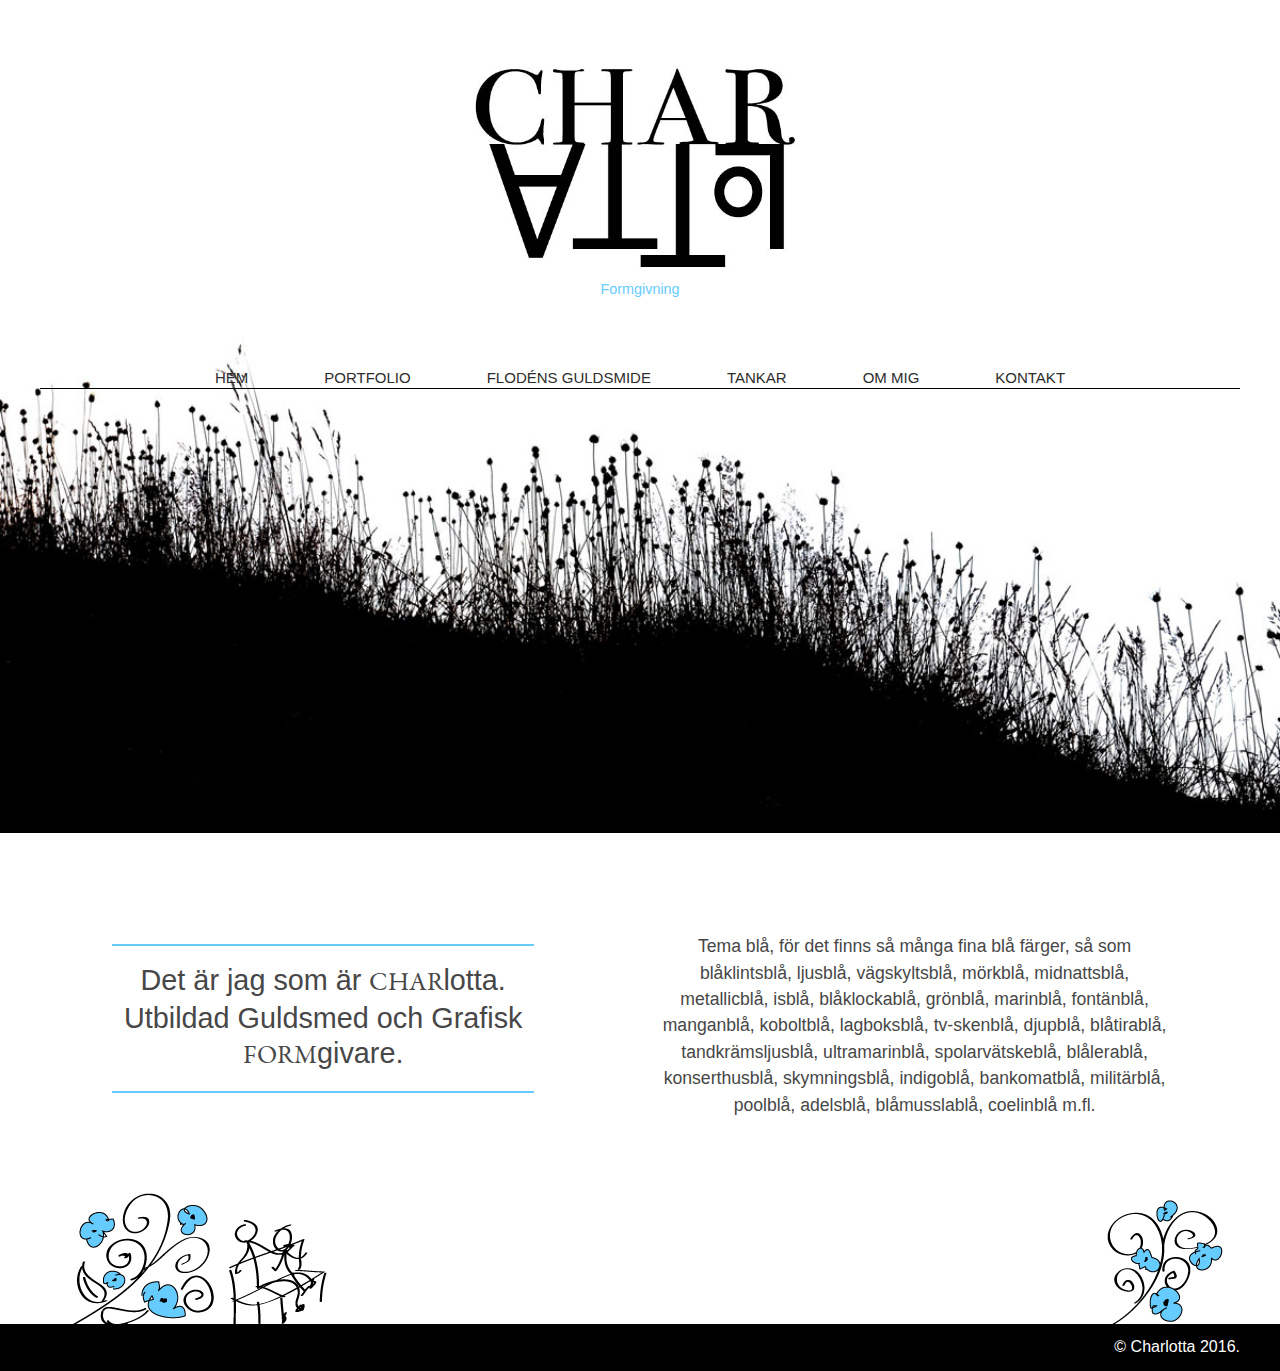
==== index.html @ 56a5d05d "Initial commit" ====
<!DOCTYPE html>
<html>
	<head>
		<meta charset="utf-8">
		<meta http-equiv="X-UA-Compatible" content="IE=edge,chrome=1">
		<title>Charlotta</title>
		<link rel="stylesheet" type="text/css" href="css/screen.css">
		<meta name="viewport" content="width=device-width, initial-scale=1">
		<link rel="icon" href="bilder/ikon2.png" type="image/png" sizes="16x16">

		<!-- flexislider-->
		<link rel="stylesheet" href="flexslider/css/flexslider.css" type="text/css" media="screen" />
		<script src="flexslider/js/jquery.min.js"></script>
		<script defer src="flexslider/js/jquery.flexslider.js"></script>
		<script type="text/javascript" charset="utf-8">
 		 $(window).load(function() {
  		  $('.flexslider').flexslider();
		  });
		</script>
		<!-- flexislider-->

	</head>

<body>
	<div class="one-div-to-rule-them-all">

<!-- här börjar huvudet med länkarna-->

	<header class="header-area1">
		<div class="header1 group">
			<div class="logga-area1 group">
			<a href="index.html"><img src="bilder/logga2.jpg" class="logga1"></a>
			<p class="formgivning">Formgivning</p>
			</div>

			
				<nav class="linkbox1">
					<ul>
						<li><a href="index.html">Hem</a></li>
						<li><a href="portfolio.html">Portfolio</a></li>
						<li><a href="guldsmide.html">Flodéns Guldsmide</a></li>
						<li><a href="tankar.html">Tankar</a></li>
						<li><a href="ommig.html">Om mig</a></li>
						<li><a href="kontakt.html">Kontakt</a></li>
					</ul>
				</nav>
			
		</div>
	</header>
</div>

	<!-- Här börjar en continer med en bild-->
	<div class="frontpage-image">
		<img src="bilder/framsida2.png">
	</div>

<!-- Här börjar en continer med två boxar med text-->
<div class="one-div-to-rule-them-all">

	<div class="content-area3 group">
		<div class="h1box"><h1>Det är jag som är <span class="garamond">Char</span>lotta. Utbildad Guldsmed och Grafisk <span class="garamond">form</span>givare.</h1></div>
		<div class="textboxfram"><p>Tema blå, för det finns så många fina blå färger, så som blåklintsblå, ljusblå, vägskyltsblå, mörkblå, midnattsblå, metallicblå, isblå, blåklockablå, grönblå, marinblå, fontänblå, manganblå, koboltblå, lagboksblå, tv-skenblå, djupblå, blåtirablå, tandkrämsljusblå, ultramarinblå, spolarvätskeblå, blålerablå, konserthusblå, skymningsblå, indigoblå, bankomatblå, militärblå, poolblå, adelsblå, blåmusslablå, coelinblå m.fl. 
		</p></div>
	</div>

<!-- En bild-->
	<div class="image2">
		<img src="bilder/under/index.png">
	</div>
</div>

<!-- Footer-->
	<footer>
		<div class="one-div-to-rule-them-all">
		<h3>© Charlotta 2016.</h3>
		</div>
	</footer>

</body>
</html>
---- css/screen.css ----
* {
	margin: 0; 
	padding: 0;
	}

html {
	}
img {
width: 100%; 
height: auto;
}
@import url(https://fonts.googleapis.com/css?family=Nunito:300);



@font-face {
 font-family:Garamond-Premier-Pro_19595;
 src: url(../font/Garamond-Premier-Pro_19595.ttf);
}
.garamond{
	font-family:Garamond-Premier-Pro_19595;
	font-size: 0.9em;
	font-weight: bolder;
	text-transform: uppercase;
}

h1{
	font-family: 'Nunito', sans-serif;
	font-size: 1.8em;
	color: #474747;
	font-weight:lighter;
	text-align: center;
	margin: 4% auto;
	line-height: 1.2em;
}

p{
	font-family: 'Nunito', sans-serif;
	font-size: 1.1em;
	color: #474747;
	text-align: center;
	line-height:1.5em;
	font-weight:lighter;
}
.h2gara {
	font-family:Garamond-Premier-Pro_19595;
	text-transform: uppercase;
	font-size: 0.8em;
}
h2 {
	font-family: 'Nunito', sans-serif;;
	font-size: 1.4em;
	text-align: center;
	text-transform:;
	color: #474747;
	font-weight:lighter;
}
h4 {
	font-family: 'Nunito', sans-serif;
	font-size: 1.1em;
	color: #474747;
	font-weight:lighter;
	line-height: 1.5em;
}
h5 {
	font-size: 1.1em;
	color: #474747;
	font-weight:lighter;
	line-height: 1.5em;
	font-family: 'Nunito', sans-serif;
}

.group:before,
.group:after {content: ""; display: table;}
.group:after {clear: both;}
.group {zoom: 1;}


/* Här är inställningarna för första sidan. index.html */




.header-area1 {
	max-width: 100%; 	
}
.header1 {
	max-width: 1200px;
	border-bottom: 1px solid #000;
	margin: 40px auto 2px auto;
}	
.logga-area1{
	width: 100%;
	float: none;
	margin-bottom: 5%;
}
.logga1{
	width: 33%;
	margin:0px 33%;
}

}
.linkbox-area1 {
	float: none;
	
}
.linkbox1 {
	text-align: center;
}	
.linkbox1 li {
	display: inline-block; 
	list-style: none; 
}
.linkbox1 a:link, a:visited { 
	color: #2d2d2d; 
	display: block; 
	padding: 8px 36px 2px 36px; 
	font-size: 15px; 
	text-decoration: none;
	font-family: 'Nunito', sans-serif;
	text-transform: uppercase;
	font-weight:lighter;
}

.linkbox1 a:hover {
	box-shadow: 5px 5px 15px #ccc; 
	color: #224455;
}
/* Bild på första sidan. */


.frontpage-image{
	position: relative;
	margin-top: -4rem;
	z-index: -1;
}
.image2 {
	max-width: 1200px;
	margin: auto;
}

/* Text på första sidan. */

.content-area3 {
	margin-top: 6%;
	padding: 2% 6%;
}
.h1box {
	float: left;
	width: 40%;
	border-bottom: 2px solid #66ccff;
	border-top: 2px solid #66ccff;
	margin-top: 1%;
}
.textboxfram {
	float: right;
	width: 48%;
}

.formgivning {
	color: #66ccff;
	font-weight: normal;
	font-size: 0.9em;
}




/* Här är inställningarna för huvudet på samtliga anndra sidor. */
body {
	width: 100%;
}
.one-div-to-rule-them-all {
	max-width: 1200px;
	margin: auto;
}

.header-area {
	max-width: 100%; 
}
.header {
	max-width: 1200px;
	border-bottom: 1px solid #000;
	margin: 40px auto 0px auto;
}	
.logga-area{
	width: 15%;
	float: left;
	margin-left: 4%;
}
.logga{
	width:120%;
}
.logga-area a:hover {
	box-shadow: 5px 5px 15px #ccc; 
	color: #224455;
}

.linkbox-area {
	width: 70%;
	float: right;
}	
.linkbox {
			text-align: right;	
}
.linkbox li {
	display: inline-block; 
	list-style: none; 
	margin-top: 12%;
}
.linkbox a:link, a:visited {
	color: #2d2d2d; 
	display: block; 
	padding: 8px 24px 0px 24px; 
	font-size: 16px; 
	text-decoration: none;
	text-transform: uppercase;
	font-family: 'Nunito', sans-serif;
	font-weight:lighter;
}
.linkbox a:hover {
	box-shadow: 5px 5px 15px #ccc; 
	color: #224455;
}

/* Här är inställningarna för footer på samtliga anndra sidor. */


footer{
	max-width: 100%;
	background-color: #000; 
	margin: 0px auto;
}
h3 {
	font-family: 'Nunito', sans-serif;
	font-size: 1.0em;
	color: #fff;
	font-weight:lighter;
	text-align: right;
	padding: 0.9rem 0;
}
.image2 {
	max-width: 100%;
	margin-top: 2%;
	margin-bottom: -0.5%;
}


/* Rubrik används på portfolio, om mig, kontakt, tack och error.*/
.container-rubrik{
	max-width: 100%;
}
.rubrik {
	max-width: 960px;
	margin: 6% auto 0% auto;
	padding: 0px auto;
}

.hrkort {
	max-width: 200px;
	margin: 1% 40% 0px 40%;
}
hr {
	max-width: 400px;
	margin: 1% 30% 0px 30%;
}

/* continer används på samtliga sidor utan index.*/
.container{
	max-width: 100%;
}
.container-area2{
	max-width: 1200px;
	margin: 0px auto;
}

/* Portfoliosidan 3 continrar med 4 boxar i varje. */

/*Bildtext med opacitet*/
.image-wrap2 {position: relative; width: 100%;}
.image-wrap2 img {display: block;}
.image-caption2 {position: absolute;
top: 4px;
left: 4px;
width: 100%;
box-sizing: border-box;
color: #fff; background-color: rgba(0, 0, 0, .7);
padding: 5px 10px;
font-size: 90%; font-style: italic;}
/*Slut Bildtext med opacitet*/

/*Bildtext med opacitet*/
.image-wrap {position: relative; width: 100%;}
.image-wrap img {display: block;}
.image-caption {position: absolute;
bottom: 0;
left: 0;
width: 100%;
box-sizing: border-box;
color: #fff; background-color: rgba(0, 0, 0, .5);
padding: 5px 10px;
font-size: 90%; font-style: italic;}
/*Slut Bildtext med opacitet*/


/*bildboxar*/

.bildbox-left {width: 18%; float: left; margin-right: 2%; box-sizing: border-box;}
.bildbox-right {width: 18%; float: left; box-sizing: border-box;}




.bildbox-left {
	width: 21%; 
	float: left; 
	margin: 2%;  
	box-sizing: border-box; }

.bildbox-right {
	width: 21%; 
	float: right; 
	margin: 2%;  
	box-sizing: border-box;
}
.bildbox-right a:hover img, .bildbox-left a:hover img {
	box-shadow: 12px 12px 23px -1px #909090;
}

.bildbox-left img, .bildbox-right img {
	display: block;
}



/* Flodens Guldsmide  använder smamma continer som portfolio*/


.vanster{
	width: 30%; 
	float: left; 
	margin: 10% auto 5% 7%;  
	box-sizing: border-box;  
}

.g-logga{
	width: 100%; 
	float: left; 
	margin: 10% auto 10% auto;  
	box-sizing: border-box;  
}
.gtext{
	width: 100%; 
	float: left;  
	box-sizing: border-box; 
}
.bildspel{
	width: 50%; 
	float: right; 
	margin: 10% 5% 5% 5%;  
	box-sizing: border-box; 
}

/* Tankar */

.boxleft1 {
	float: left;
	width: 36%;
	margin: 5% 0px -3% 20%;
}
.boxright1 {
	float: right;
	width: 35%;
	margin: 1% 5% 0px 0px;
}
.boxleft2 {
	float: left;
	width: 28%;
	margin: 10% 1% 0px 12%;
}
.boxright2 {
	float: left;
	width: 10%;
	margin-top: 8%;
		}
.boxrightend {
	float: right;
	width: 30%;
	margin-top: -8%;
}

/* Om mig.  1 continrar med 2 boxar en med text och en med bild använder continer och continer-area2 och rubrik från portfolio. */



.migtext{
	width: 40%; 
	float: left; 
	margin: 3% 4%;  
	box-sizing: border-box;  
}
.bild{
	width: 47%; 
	float: right; 
	margin: 4% 5% 2% 0%;  
	box-sizing: border-box;  
}



/* Kontakta mig. Smma containrar som portfolio och samma rubrik*/



.kontakt{
	max-width: 100%;
}
.formbox{
	max-width: 400px;
	margin: 0px auto 0px auto;
}
.formbox p {
	font-size: 16px;
	font-family: helvetica;
	font-weight: lighter;
	margin: 10px auto 1px auto;
	padding: 2px;
}

@media screen and (min-width: 584px) and (max-width: 1024px) {
.linkbox-area {
	padding-right: 1%;}
.linkbox-area {
	width: 80%;}

.linkbox a:link, a:visited {
	padding: 8px 10px 3px 10px;
	font-size:18px;
	text-transform: none;
	}
.linkbox1 a:link, a:visited { 
	padding: 8px 27px 3px 27px;
	font-size: 17px; 
	text-decoration: none;
	text-transform: none;
}
}


@media screen and (max-width: 583px) {
	/* Här är inställningarna för första sidan. index.html */
	.logga1{
	width: 50%;
	margin:0px 25%;}

	.linkbox1 li {
		margin-top: 10px;}

	.linkbox1 a:link, a:visited { 
	padding: 5px 8px 2px 8px; 
	font-size: 0.9em;}

	.header1 {
	border-bottom:none;
	margin: 40px auto 0px auto;}

	.formgivning {
	font-size: 0.9em;}

	h1{
	font-size: 1.6em;}

	.h1box {
	float: none;
	width: 100%;}

	.textboxfram {
	float: none;
	width: 100%;
	margin-top: 11%;}

	/* Här är inställningarna för footer */
	
	.image2 {
	margin-top: 10%;}
	h3 {
	font-size: 0.8em;
	padding: 4%;}


	/* Här är inställningarna för header samtliga under sidor */
.header {
	margin: 20px auto 40px auto;
}	
.logga-area{
	width: 60%;
	float: none;
	margin: 0px auto;}

.logga{
	width:100%;}

.linkbox-area {
	width: 100%;
	float: none;
	margin: 4% auto;
}	
.linkbox {
			text-align: center;}

.linkbox li {
	margin-top:3%;}

.linkbox a:link, a:visited {
	padding: 5px 8px 2px 8px; 
	font-size: 0.9em;}

/* Rubrik inställningar används på ortfolio, om mig, kontakt, tack och error.*/

.rubrik {
	margin: 6% auto;
	padding-bottom: 4%;
}

h2 {
	font-size: 1.0em;}

/*Portfolio*/

.bildbox-left {
	width: 80%; 
	float: none; 
	margin:4% auto;}

.bildbox-right {
	width: 80%; 
	float: none; 
	margin: 4% auto;}

/*Guldsmide*/
.vanster{
	width: 100%; 
	float: none; 
	margin:0px;
	box-sizing: border-box;  
}

.g-logga{
	width: 70%; 
	float: none; 
	margin:0px 14%;
	padding: 0px auto;	  
	box-sizing: border-box;  
}
.gtext{
	width: 100%; 
	float: none; 
	padding: 2%; 
	box-sizing: border-box; 
}
.bildspel{
	width: 100%; 
	float: none; 
	margin: 10% 0px 5% 0px;  
	box-sizing: border-box; 
}
p {
	font-size: 0.8em;
}

/* Tankar */
.h4 {
	font-size: 1.0em;
}
.boxleft1 {
	float: none;
	width: 40%;
	margin: 0% 0px -2% 20%;
}
.boxright1 {
	float: none;
	width: 100%;
}
.boxleft2 {
	float: none;
	width: 100%;
	margin: 10% 0% 0px 0%;
}
.boxright2 {
	float: none;
	width: 30%;
	margin: 4% auto;
		}
.boxrightend {
	float: right;
	width: 50%;
	margin-top: 8%;
}

/* om mig*/

.migtext{
	width: 100%; 
	float: none; 
	margin:0px; 
	padding: 0px 4%; 
	box-sizing: border-box;  
}
.bild{
	width: 100%; 
	float: none; 
	margin:7% 0px 0px 0px;  
	box-sizing: border-box;  
}
h4 {
	font-size: 0.8em;
	text-align: center;
}
h5 {
	font-size: 0.8em;
	text-align: center;
}

/* Kontakta mig.*/
.formbox{
	max-width: 300px;
	margin-top: 5%;}

.formbox p {
	font-size: 0.8em;}


	.hide-mobile {
		display: none;
	}
}
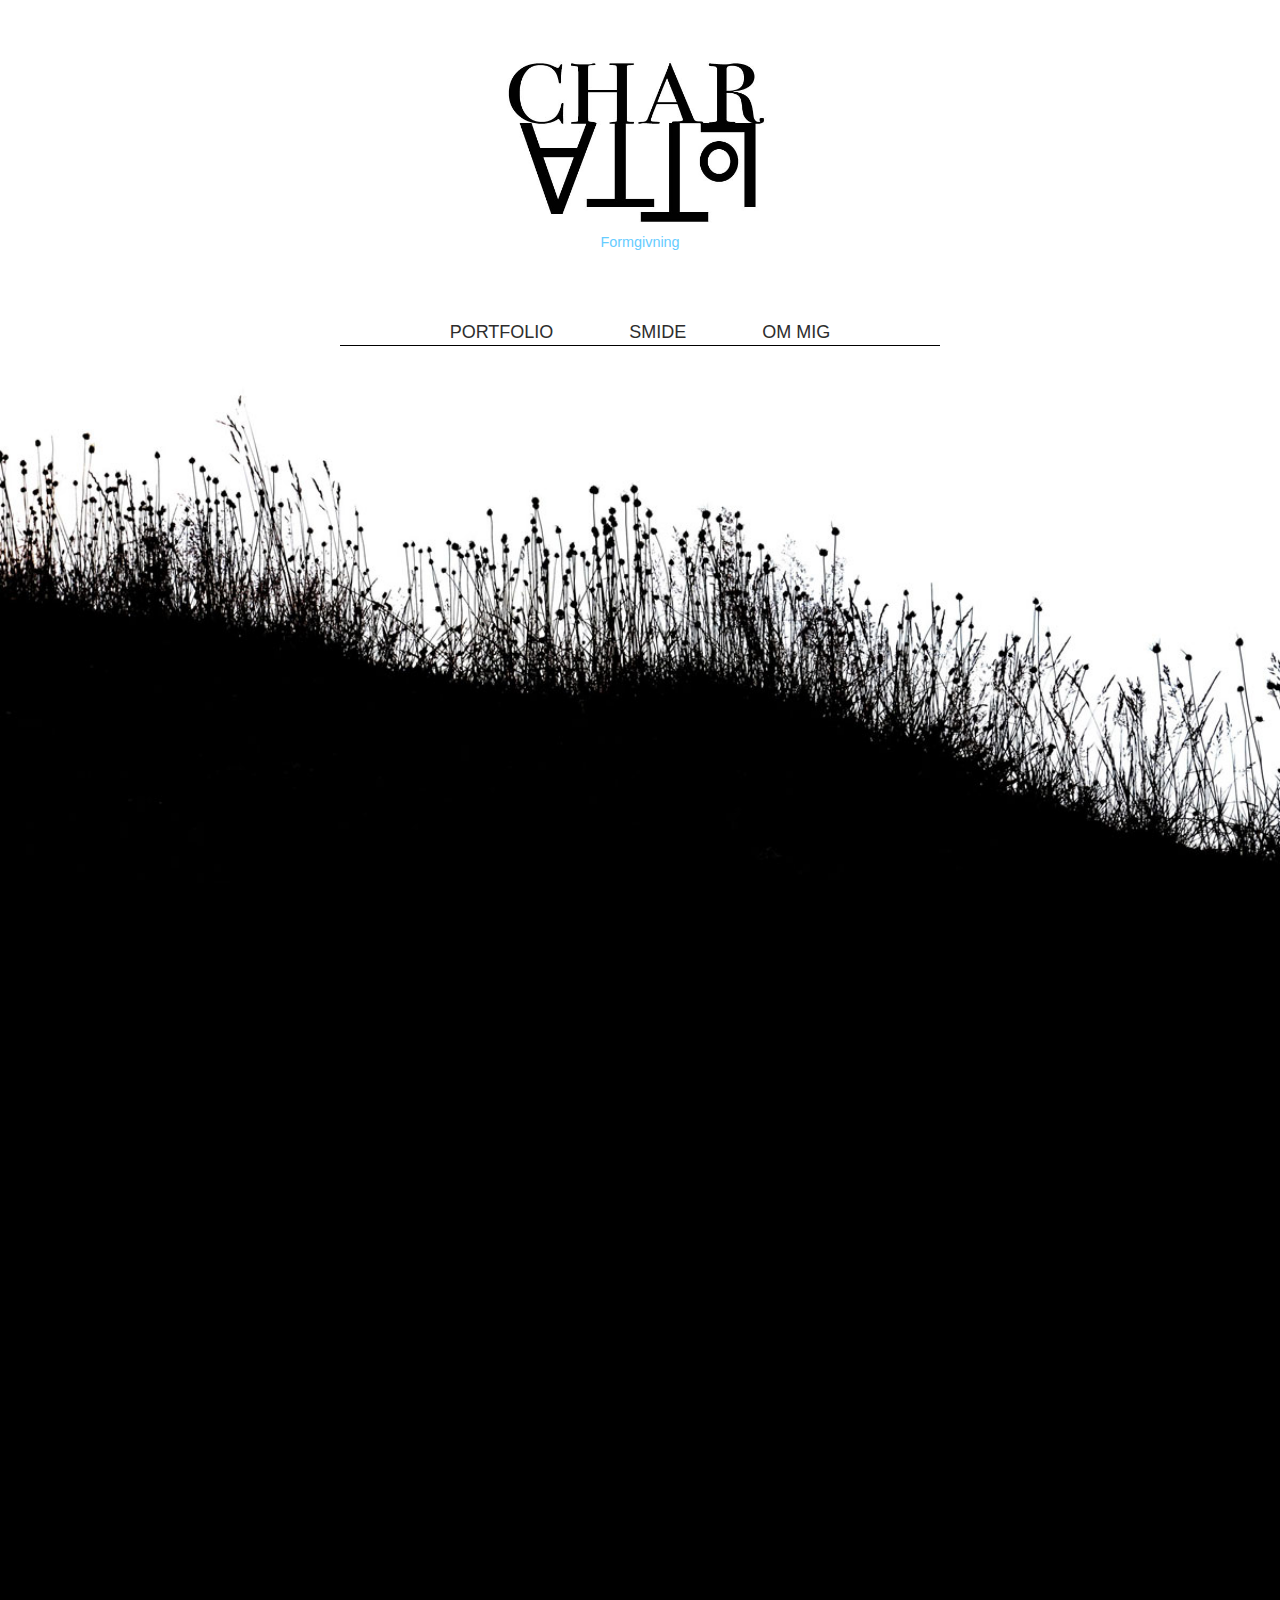
==== commit 7861f9d8: "Update :)" ====
--- a/index.html
+++ b/index.html
@@ -7,93 +7,40 @@
 		<link rel="stylesheet" type="text/css" href="css/screen.css">
 		<meta name="viewport" content="width=device-width, initial-scale=1">
 		<link rel="icon" href="bilder/ikon2.png" type="image/png" sizes="16x16">
-
-		<!-- flexislider-->
-		<link rel="stylesheet" href="flexslider/css/flexslider.css" type="text/css" media="screen" />
-		<script src="flexslider/js/jquery.min.js"></script>
-		<script defer src="flexslider/js/jquery.flexslider.js"></script>
-		<script type="text/javascript" charset="utf-8">
- 		 $(window).load(function() {
-  		  $('.flexslider').flexslider();
-		  });
-		</script>
-		<!-- flexislider-->
-
+		<meta name="keywords" content="chrlotta, formgivare, grafiker, web, indesign" />
+		<meta name="description" content="">
 	</head>
 
-<body>
+<body style="overflow:hidden">
 	<div class="one-div-to-rule-them-all">
 
 <!-- här börjar huvudet med länkarna-->
+		<header class="header-area1">
+			<div class="header1 group">
+				<div class="logga-area1 group">
+				<a href="index.html"><img src="bilder/logga2.jpg" class="logga1"></a>
+				<p class="formgivning">Formgivning</p>
+				</div>
 
-	<header class="header-area1">
-		<div class="header1 group">
-			<div class="logga-area1 group">
-			<a href="index.html"><img src="bilder/logga2.jpg" class="logga1"></a>
-			<p class="formgivning">Formgivning</p>
-			</div>
-
-			
 				<nav class="linkbox1">
 					<ul>
-						<li><a href="index.html">Hem</a></li>
 						<li><a href="portfolio.html">Portfolio</a></li>
-						<li><a href="guldsmide.html">Flodéns Guldsmide</a></li>
-						<li><a href="tankar.html">Tankar</a></li>
+						<li><a href="smide.html">Smide</a></li>
 						<li><a href="ommig.html">Om mig</a></li>
-						<li><a href="kontakt.html">Kontakt</a></li>
 					</ul>
 				</nav>
-			
-		</div>
-	</header>
-</div>
+			</div>
+		</header>
+
+	</div>
 
 	<!-- Här börjar en continer med en bild-->
 	<div class="frontpage-image">
 		<img src="bilder/framsida2.png">
 	</div>
 
-<!-- Här börjar en continer med två boxar med text-->
-<div class="one-div-to-rule-them-all">
-
-	<div class="content-area3 group">
-		<div class="h1box"><h1>Det är jag som är <span class="garamond">Char</span>lotta. Utbildad Guldsmed och Grafisk <span class="garamond">form</span>givare.</h1></div>
-		<div class="textboxfram"><p>Tema blå, för det finns så många fina blå färger, så som blåklintsblå, ljusblå, vägskyltsblå, mörkblå, midnattsblå, metallicblå, isblå, blåklockablå, grönblå, marinblå, fontänblå, manganblå, koboltblå, lagboksblå, tv-skenblå, djupblå, blåtirablå, tandkrämsljusblå, ultramarinblå, spolarvätskeblå, blålerablå, konserthusblå, skymningsblå, indigoblå, bankomatblå, militärblå, poolblå, adelsblå, blåmusslablå, coelinblå m.fl. 
-		</p></div>
+	<div class="blackbox">
 	</div>
 
-<!-- En bild-->
-	<div class="image2">
-		<img src="bilder/under/index.png">
-	</div>
-</div>
-
-<!-- Footer-->
-	<footer>
-		<div class="one-div-to-rule-them-all">
-		<h3>© Charlotta 2016.</h3>
-		</div>
-	</footer>
-
 </body>
-</html>
-
-
-
-
-
-
-
-
-
-
-
-
-
-
-
-
-
-
-
+</html>--- a/css/screen.css
+++ b/css/screen.css
@@ -13,17 +13,6 @@
 
 
 
-@font-face {
- font-family:Garamond-Premier-Pro_19595;
- src: url(../font/Garamond-Premier-Pro_19595.ttf);
-}
-.garamond{
-	font-family:Garamond-Premier-Pro_19595;
-	font-size: 0.9em;
-	font-weight: bolder;
-	text-transform: uppercase;
-}
-
 h1{
 	font-family: 'Nunito', sans-serif;
 	font-size: 1.8em;
@@ -42,14 +31,10 @@
 	line-height:1.5em;
 	font-weight:lighter;
 }
-.h2gara {
-	font-family:Garamond-Premier-Pro_19595;
-	text-transform: uppercase;
-	font-size: 0.8em;
-}
+
 h2 {
 	font-family: 'Nunito', sans-serif;;
-	font-size: 1.4em;
+	font-size: 1.2em;
 	text-align: center;
 	text-transform:;
 	color: #474747;
@@ -57,10 +42,12 @@
 }
 h4 {
 	font-family: 'Nunito', sans-serif;
-	font-size: 1.1em;
+	font-size: 1.2em;
 	color: #474747;
 	font-weight:lighter;
 	line-height: 1.5em;
+	font-style: italic;
+	text-align: center;
 }
 h5 {
 	font-size: 1.1em;
@@ -68,6 +55,14 @@
 	font-weight:lighter;
 	line-height: 1.5em;
 	font-family: 'Nunito', sans-serif;
+}
+h3 {
+	font-size: 1.1em;
+	color: #474747;
+	font-weight:lighter;
+	line-height: 1.5em;
+	font-family: 'Nunito', sans-serif;
+	text-indent: 20px;
 }
 
 .group:before,
@@ -77,94 +72,74 @@
 
 
 /* Här är inställningarna för första sidan. index.html */
-
-
-
-
 .header-area1 {
 	max-width: 100%; 	
 }
 .header1 {
 	max-width: 1200px;
-	border-bottom: 1px solid #000;
 	margin: 40px auto 2px auto;
 }	
 .logga-area1{
-	width: 100%;
+	width: 80%;
 	float: none;
-	margin-bottom: 5%;
+	margin: 0 auto 5% auto;
 }
 .logga1{
 	width: 33%;
 	margin:0px 33%;
 }
-
-}
 .linkbox-area1 {
-	float: none;
-	
+	float: none;	
 }
 .linkbox1 {
 	text-align: center;
+	border-bottom: 1px solid #000;
+	width: 50%;
+	margin: 0 auto;
 }	
 .linkbox1 li {
 	display: inline-block; 
 	list-style: none; 
 }
+
+
 .linkbox1 a:link, a:visited { 
 	color: #2d2d2d; 
 	display: block; 
 	padding: 8px 36px 2px 36px; 
-	font-size: 15px; 
+	font-size: 18px; 
 	text-decoration: none;
 	font-family: 'Nunito', sans-serif;
 	text-transform: uppercase;
 	font-weight:lighter;
-}
-
+	transition: box-shadow 0.3s ease-out;
+}
 .linkbox1 a:hover {
 	box-shadow: 5px 5px 15px #ccc; 
 	color: #224455;
 }
 /* Bild på första sidan. */
-
-
 .frontpage-image{
 	position: relative;
-	margin-top: -4rem;
+	margin-top: 2rem;
 	z-index: -1;
 }
 .image2 {
 	max-width: 1200px;
 	margin: auto;
 }
-
-/* Text på första sidan. */
-
-.content-area3 {
-	margin-top: 6%;
-	padding: 2% 6%;
-}
-.h1box {
-	float: left;
-	width: 40%;
-	border-bottom: 2px solid #66ccff;
-	border-top: 2px solid #66ccff;
-	margin-top: 1%;
-}
-.textboxfram {
-	float: right;
-	width: 48%;
-}
-
+/* black box */
+.blackbox{
+	background-color: #000;
+	height: 1000px;
+	width: 100%;
+	margin-top: -5px;
+}
+/* Text på första sidan. color: #66ccff;*/
 .formgivning {
 	color: #66ccff;
-	font-weight: normal;
 	font-size: 0.9em;
 }
-
-
-
 
 /* Här är inställningarna för huvudet på samtliga anndra sidor. */
 body {
@@ -174,7 +149,6 @@
 	max-width: 1200px;
 	margin: auto;
 }
-
 .header-area {
 	max-width: 100%; 
 }
@@ -182,23 +156,25 @@
 	max-width: 1200px;
 	border-bottom: 1px solid #000;
 	margin: 40px auto 0px auto;
+	padding-bottom: 3px;
 }	
 .logga-area{
 	width: 15%;
 	float: left;
-	margin-left: 4%;
+	margin-left: 4%;	
 }
 .logga{
-	width:120%;
+	width:90%;
 }
 .logga-area a:hover {
 	box-shadow: 5px 5px 15px #ccc; 
 	color: #224455;
-}
-
+	transition: box-shadow 0.3s ease-out;
+}
 .linkbox-area {
-	width: 70%;
+	width: 50%;
 	float: right;
+	margin-right: 4%;
 }	
 .linkbox {
 			text-align: right;	
@@ -211,41 +187,30 @@
 .linkbox a:link, a:visited {
 	color: #2d2d2d; 
 	display: block; 
-	padding: 8px 24px 0px 24px; 
+	padding: 8px 24px 2px 24px; 
 	font-size: 16px; 
-	text-decoration: none;
+	text-decoration:none;
 	text-transform: uppercase;
 	font-family: 'Nunito', sans-serif;
 	font-weight:lighter;
-}
+	transition: box-shadow 0.3s ease-out;
+}	
 .linkbox a:hover {
 	box-shadow: 5px 5px 15px #ccc; 
 	color: #224455;
 }
-
 /* Här är inställningarna för footer på samtliga anndra sidor. */
-
-
 footer{
 	max-width: 100%;
 	background-color: #000; 
 	margin: 0px auto;
-}
-h3 {
-	font-family: 'Nunito', sans-serif;
-	font-size: 1.0em;
-	color: #fff;
-	font-weight:lighter;
-	text-align: right;
-	padding: 0.9rem 0;
+	height: 40px;
 }
 .image2 {
 	max-width: 100%;
 	margin-top: 2%;
 	margin-bottom: -0.5%;
 }
-
-
 /* Rubrik används på portfolio, om mig, kontakt, tack och error.*/
 .container-rubrik{
 	max-width: 100%;
@@ -255,16 +220,10 @@
 	margin: 6% auto 0% auto;
 	padding: 0px auto;
 }
-
-.hrkort {
-	max-width: 200px;
-	margin: 1% 40% 0px 40%;
-}
 hr {
 	max-width: 400px;
 	margin: 1% 30% 0px 30%;
 }
-
 /* continer används på samtliga sidor utan index.*/
 .container{
 	max-width: 100%;
@@ -273,7 +232,6 @@
 	max-width: 1200px;
 	margin: 0px auto;
 }
-
 /* Portfoliosidan 3 continrar med 4 boxar i varje. */
 
 /*Bildtext med opacitet*/
@@ -302,47 +260,122 @@
 font-size: 90%; font-style: italic;}
 /*Slut Bildtext med opacitet*/
 
-
-/*bildboxar*/
-
+/*bildboxar
 .bildbox-left {width: 18%; float: left; margin-right: 2%; box-sizing: border-box;}
-.bildbox-right {width: 18%; float: left; box-sizing: border-box;}
-
-
-
-
+.bildbox-right {width: 18%; float: left; box-sizing: border-box;}*/
 .bildbox-left {
-	width: 21%; 
+	border: solid 0ppx #000;
 	float: left; 
-	margin: 2%;  
-	box-sizing: border-box; }
-
+	margin:  6% 0 0 6%;  
+	position: relative;
+	display: block;
+	height: auto;	
+	background: no-repeat center top -10px;
+	overflow: hidden;
+	background-size: 110% 110%;
+	width:304px;
+	box-sizing: border-box; 
+}
 .bildbox-right {
-	width: 21%; 
+	border: 0px solid #000;
 	float: right; 
-	margin: 2%;  
+	margin: 6% 6% 0 6%;  
+	position: relative;
+	display: block;
+	height: auto;	
+	background: no-repeat center top -10px;
+	overflow: hidden;
+	background-size: 100% 100%;
+	width: 304px;
 	box-sizing: border-box;
 }
-.bildbox-right a:hover img, .bildbox-left a:hover img {
+
+
+
+
+/*.bildbox-right a:hover img, .bildbox-left a:hover img{
 	box-shadow: 12px 12px 23px -1px #909090;
-}
-
-.bildbox-left img, .bildbox-right img {
+	transition: box-shadow 0.3s ease-out;
+}
+.bildbox-left img, .bildbox-right img, .bildbox-left2 video {
 	display: block;
 }
-
-
+.bildbox-left2{
+	float: left;
+	margin: 2%;
+	width: 31%;
+}
+.film{
+	width: 100%;
+}*/
+
+
+
+
+
+
+/* Svarta fadeeffekten */
+.overlay {
+	z-index: 2;
+	position: absolute;
+	top: 0;
+	left: 0;
+	width: 100%;
+	height: 100%;
+	opacity: 0;
+	background: transparent; /* Fallback */
+	background-color: rgba(20, 20, 255, 0.58);
+	display: block;
+	cursor: pointer;
+}
+
+.overlay:hover {
+	opacity: 1;
+	padding-top: 40px;
+}
+/*-----*/
+item:first-child {
+	margin: 0 0 20px 0;
+}
+/*.item img {
+	z-index: 1;
+	position: relative;
+	width: 100%;
+	height: auto;
+}*/
+.bildbox-left
+.bildbox-right
+.item,
+.overlay,
+.caption {
+	/* Animation */
+	-webkit-transition: all 0.7s;
+	-moz-transition: all 0.7s;
+	-o-transition: all 0.7s;
+	transition: all 1.0s;
+}
+/* Bildtext centertrera verticalt/horizontellt */
+.caption {
+	position: absolute;
+	bottom: 60%;
+	left: 0;
+	margin-top: -32px;
+	text-align: center;
+	width: 100%;
+	height: 20px;
+	font-family: 'Nunito', sans-serif;
+	color: #fff;
+	font-size: 1.3em;
+	font-weight:lighter;
+}
 
 /* Flodens Guldsmide  använder smamma continer som portfolio*/
-
-
 .vanster{
 	width: 30%; 
 	float: left; 
 	margin: 10% auto 5% 7%;  
 	box-sizing: border-box;  
 }
-
 .g-logga{
 	width: 100%; 
 	float: left; 
@@ -360,90 +393,104 @@
 	margin: 10% 5% 5% 5%;  
 	box-sizing: border-box; 
 }
-
-/* Tankar */
-
-.boxleft1 {
-	float: left;
-	width: 36%;
-	margin: 5% 0px -3% 20%;
-}
-.boxright1 {
+/* Om mig.  1 continrar med 3boxar en med text och en med bild använder continer och continer-area2. */
+.contact{
+	margin-top: 30px;
+}
+.maile{
+	font-family: 'Nunito', sans-serif;
+	font-size: 1.1em;
+	color: #474747;
+	text-align: center;
+	line-height:1.5em;
+	font-weight:lighter;
+	text-decoration: none;
+}
+
+.bild{
+	width: 30%; 
+	float: left; 
+	margin: 10% 0% 2% 0%;  
+	box-sizing: border-box;  
+}
+
+/*.about-me-image {
+	border: 1px solid #000;
+    width: 360px;
+    height: 289px;
+    background-image: url(bilder/jagsvart.png);
+    background-size: cover;
+    border-radius: 3px;
+    transition: background-image 0.2s ease-in-out;
+}*/
+.about-me-image:hover {
+    background-image: url("bilder/jag.jpg");
+}
+
+.bild{
+	width: 30%; 
+	float: left; 
+	margin: 10% 0% 2% 0%;  
+	box-sizing: border-box;  
+}
+.migtext{
+	width: 33%; 
+	float: right; 
+	margin: 10% 6% 2% 0%;  
+	box-sizing: border-box;  
+}
+.citat{
+	width: 25%;
 	float: right;
-	width: 35%;
-	margin: 1% 5% 0px 0px;
-}
-.boxleft2 {
-	float: left;
-	width: 28%;
-	margin: 10% 1% 0px 12%;
-}
-.boxright2 {
-	float: left;
-	width: 10%;
-	margin-top: 8%;
-		}
-.boxrightend {
-	float: right;
-	width: 30%;
-	margin-top: -8%;
-}
-
-/* Om mig.  1 continrar med 2 boxar en med text och en med bild använder continer och continer-area2 och rubrik från portfolio. */
-
-
-
-.migtext{
-	width: 40%; 
-	float: left; 
-	margin: 3% 4%;  
-	box-sizing: border-box;  
-}
-.bild{
-	width: 47%; 
-	float: right; 
-	margin: 4% 5% 2% 0%;  
-	box-sizing: border-box;  
-}
-
-
-
-/* Kontakta mig. Smma containrar som portfolio och samma rubrik*/
-
-
-
-.kontakt{
-	max-width: 100%;
-}
-.formbox{
-	max-width: 400px;
-	margin: 0px auto 0px auto;
-}
-.formbox p {
-	font-size: 16px;
-	font-family: helvetica;
-	font-weight: lighter;
-	margin: 10px auto 1px auto;
-	padding: 2px;
-}
+	margin:11% 0% 2% 0%;
+	box-sizing: border-box; 
+}
+.line{
+	margin: 2% 0;
+}
+
+
 
 @media screen and (min-width: 584px) and (max-width: 1024px) {
 .linkbox-area {
 	padding-right: 1%;}
 .linkbox-area {
-	width: 80%;}
+	width: 40%;}
 
 .linkbox a:link, a:visited {
 	padding: 8px 10px 3px 10px;
 	font-size:18px;
-	text-transform: none;
 	}
 .linkbox1 a:link, a:visited { 
 	padding: 8px 27px 3px 27px;
 	font-size: 17px; 
 	text-decoration: none;
-	text-transform: none;
-}
+}
+.bild{
+	width: 40%;
+	margin: 10% 0 0 6%;
+}
+.citat{
+	width: 42%;
+	margin: 10% 6% 0 0;	
+}
+.migtext{
+	width: 51%;
+	float: left;
+	margin: 6% 0 8% 6%;
+}
+/*Portfolio*/
+	.bildbox-left {
+	width: 25%; 
+	float:; 
+	margin:6.2% 0 0 6.2%;
+}
+
+	.bildbox-right {
+	width: 25%; 
+	float:; 
+	margin:6.2% 6.2% 0 6.2%;}
+
 }
 
 
@@ -451,185 +498,130 @@
 	/* Här är inställningarna för första sidan. index.html */
 	.logga1{
 	width: 50%;
-	margin:0px 25%;}
-
-	.linkbox1 li {
-		margin-top: 10px;}
-
+	margin:0px 25%;
+	}
+	.linkbox1 {
+		border-bottom: none;
+		width: 100%;
+	}
 	.linkbox1 a:link, a:visited { 
 	padding: 5px 8px 2px 8px; 
-	font-size: 0.9em;}
-
+	font-size: 0.9em;
+	}
 	.header1 {
 	border-bottom:none;
-	margin: 40px auto 0px auto;}
-
+	margin: 40px auto 0px auto;
+	}
 	.formgivning {
-	font-size: 0.9em;}
-
-	h1{
-	font-size: 1.6em;}
-
-	.h1box {
-	float: none;
-	width: 100%;}
-
-	.textboxfram {
-	float: none;
-	width: 100%;
-	margin-top: 11%;}
-
+	font-size: 0.7em;
+	}
+	
 	/* Här är inställningarna för footer */
-	
 	.image2 {
 	margin-top: 10%;}
-	h3 {
-	font-size: 0.8em;
-	padding: 4%;}
-
-
+	
 	/* Här är inställningarna för header samtliga under sidor */
-.header {
+	.header {
 	margin: 20px auto 40px auto;
-}	
-.logga-area{
-	width: 60%;
+	}	
+	.logga-area{
+	width: 40%;
 	float: none;
-	margin: 0px auto;}
-
-.logga{
-	width:100%;}
-
-.linkbox-area {
+	margin: 0px auto;
+	}
+	.logga{
+	width:100%;
+	}
+	.linkbox-area {
 	width: 100%;
 	float: none;
-	margin: 4% auto;
-}	
-.linkbox {
-			text-align: center;}
-
-.linkbox li {
-	margin-top:3%;}
-
-.linkbox a:link, a:visited {
+	margin: 4% auto 0% auto;
+	}	
+	.linkbox {
+	text-align: center;
+	}
+	.linkbox li {
+	margin-top:3%;
+	}
+	.linkbox a:link, a:visited {
 	padding: 5px 8px 2px 8px; 
-	font-size: 0.9em;}
-
-/* Rubrik inställningar används på ortfolio, om mig, kontakt, tack och error.*/
-
-.rubrik {
+	font-size: 0.9em;
+	}
+/* Rubrik inställningar används på portfolio.*/
+	.rubrik {
 	margin: 6% auto;
 	padding-bottom: 4%;
-}
-
-h2 {
-	font-size: 1.0em;}
-
+	}
+	h2 {
+	font-size: 1.0em;
+	}
 /*Portfolio*/
-
-.bildbox-left {
-	width: 80%; 
+	.bildbox-left {
+	width: 70%; 
 	float: none; 
-	margin:4% auto;}
-
-.bildbox-right {
-	width: 80%; 
+	margin:5% auto;}
+
+	.bildbox-right {
+	width: 70%; 
 	float: none; 
-	margin: 4% auto;}
+	margin: 5% auto;}
+
+	.bildbox-left2{
+		float: none;
+		width: 70%;
+		margin: 4% auto;
+	}
 
 /*Guldsmide*/
-.vanster{
+	.vanster{
 	width: 100%; 
 	float: none; 
 	margin:0px;
 	box-sizing: border-box;  
-}
-
-.g-logga{
+	}
+	.g-logga{
 	width: 70%; 
 	float: none; 
 	margin:0px 14%;
 	padding: 0px auto;	  
 	box-sizing: border-box;  
-}
-.gtext{
+	}	
+	.gtext{
 	width: 100%; 
 	float: none; 
 	padding: 2%; 
 	box-sizing: border-box; 
-}
-.bildspel{
+	}
+	.bildspel{
 	width: 100%; 
 	float: none; 
 	margin: 10% 0px 5% 0px;  
 	box-sizing: border-box; 
-}
-p {
-	font-size: 0.8em;
-}
-
-/* Tankar */
-.h4 {
-	font-size: 1.0em;
-}
-.boxleft1 {
-	float: none;
-	width: 40%;
-	margin: 0% 0px -2% 20%;
-}
-.boxright1 {
-	float: none;
-	width: 100%;
-}
-.boxleft2 {
-	float: none;
-	width: 100%;
-	margin: 10% 0% 0px 0%;
-}
-.boxright2 {
-	float: none;
-	width: 30%;
-	margin: 4% auto;
-		}
-.boxrightend {
-	float: right;
-	width: 50%;
-	margin-top: 8%;
-}
-
+	}
+	p {
+		font-size: 1.0em;
+	}
 /* om mig*/
 
-.migtext{
-	width: 100%; 
+	.bild{
+	width: 60%; 
 	float: none; 
-	margin:0px; 
-	padding: 0px 4%; 
-	box-sizing: border-box;  
-}
-.bild{
-	width: 100%; 
-	float: none; 
-	margin:7% 0px 0px 0px;  
-	box-sizing: border-box;  
-}
-h4 {
-	font-size: 0.8em;
-	text-align: center;
-}
-h5 {
-	font-size: 0.8em;
-	text-align: center;
-}
-
-/* Kontakta mig.*/
-.formbox{
-	max-width: 300px;
-	margin-top: 5%;}
-
-.formbox p {
-	font-size: 0.8em;}
-
-
+	margin:7% auto 7% auto;  
+	box-sizing: border-box;  
+	}
+	.citat{
+		float: none;
+		margin: 0% auto;
+		width: 60%;
+	}
+	h4 {
+		font-size: 1.0em;
+		text-align: center;
+	}
+	h5 {
+		font-size: 0.8em;
+		text-align: center;
+	}
 	.hide-mobile {
 		display: none;
 	}
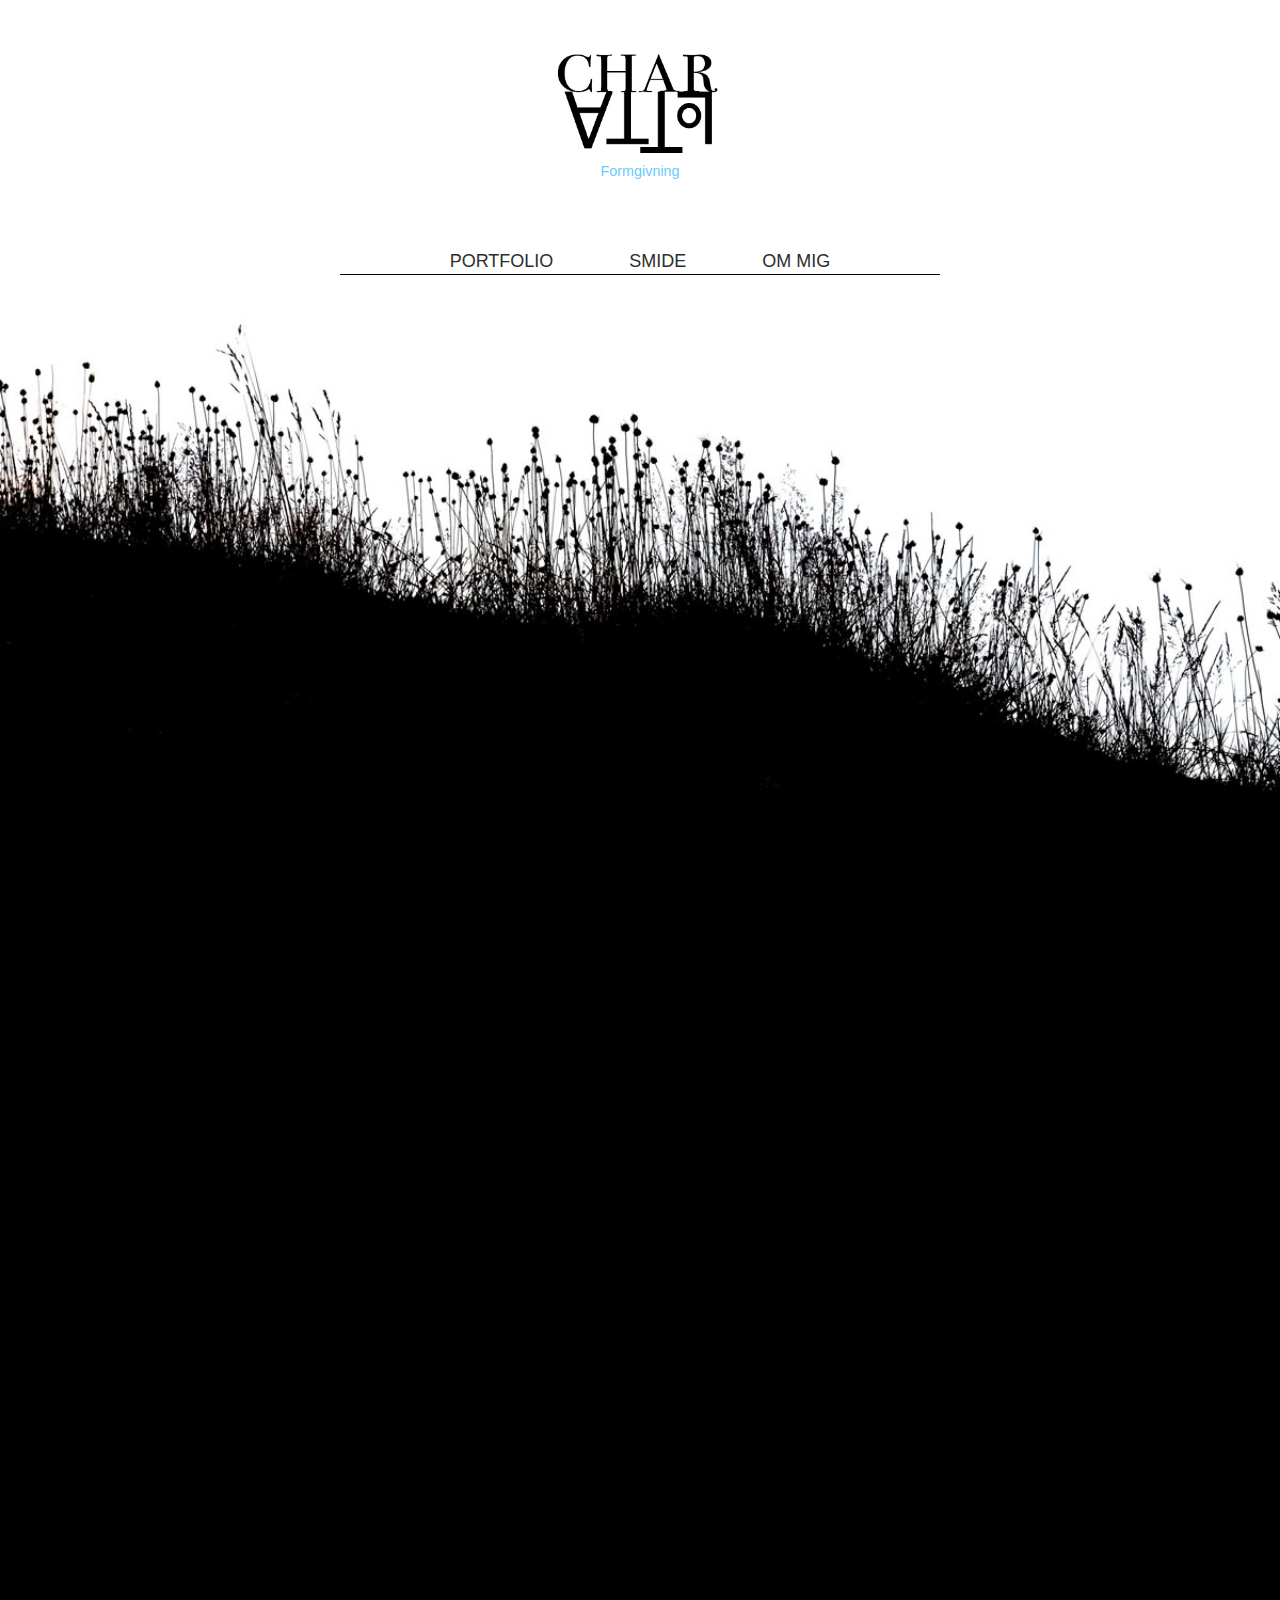
==== commit cb86cd8e: "Update like a boss" ====
--- a/index.html
+++ b/index.html
@@ -7,8 +7,8 @@
 		<link rel="stylesheet" type="text/css" href="css/screen.css">
 		<meta name="viewport" content="width=device-width, initial-scale=1">
 		<link rel="icon" href="bilder/ikon2.png" type="image/png" sizes="16x16">
-		<meta name="keywords" content="chrlotta, formgivare, grafiker, web, indesign" />
-		<meta name="description" content="">
+		<meta name="keywords" content="charlotta, formgivare, grafiskformgivning" />
+		<meta name="description" content="charlotta, formgivare, grafiskformgivning">
 	</head>
 
 <body style="overflow:hidden">
--- a/css/screen.css
+++ b/css/screen.css
@@ -14,13 +14,11 @@
 
 
 h1{
-	font-family: 'Nunito', sans-serif;
-	font-size: 1.8em;
+	font-size: 1.1em;
 	color: #474747;
 	font-weight:lighter;
-	text-align: center;
-	margin: 4% auto;
-	line-height: 1.2em;
+	line-height: 1.5em;
+	font-family: 'Nunito', sans-serif;
 }
 
 p{
@@ -34,8 +32,8 @@
 
 h2 {
 	font-family: 'Nunito', sans-serif;;
-	font-size: 1.2em;
-	text-align: center;
+	font-size: 2.8em;
+	text-align:;
 	text-transform:;
 	color: #474747;
 	font-weight:lighter;
@@ -80,7 +78,7 @@
 	margin: 40px auto 2px auto;
 }	
 .logga-area1{
-	width: 80%;
+	width: 50%;
 	float: none;
 	margin: 0 auto 5% auto;
 }
@@ -288,6 +286,48 @@
 	background-size: 100% 100%;
 	width: 304px;
 	box-sizing: border-box;
+}
+.bildbox-left-bred {
+	border: solid 0ppx #000;
+	float: left; 
+	margin:  6% 0 0 6%;  
+	position: relative;
+	display: block;
+	height: auto;	
+	background: no-repeat center top -10px;
+	overflow: hidden;
+	background-size: 110% 110%;
+	width:620px;
+	padding-top: 8%;
+	box-sizing: border-box; 
+}
+.bildbox-left-text{
+	border: solid 0px #000;
+	float: left; 
+	margin:  6% 0 0 6%; 
+	padding-top: 8%; 
+	position: relative;
+	display: block;
+	height: auto;	
+	background: no-repeat center top -10px;
+	overflow: hidden;
+	background-size: 110% 110%;
+	width:304px;
+	box-sizing: border-box; 
+}
+.bildbox-right-text{
+	border: solid 0px #000;
+	float: left; 
+	margin:  6% 0 0 6%; 
+	padding-top: 8%; 
+	position: relative;
+	display: block;
+	height: auto;	
+	background: no-repeat center top -10px;
+	overflow: hidden;
+	background-size: 110% 110%;
+	width:304px;
+	box-sizing: border-box; 
 }
 
 
@@ -370,29 +410,13 @@
 }
 
 /* Flodens Guldsmide  använder smamma continer som portfolio*/
-.vanster{
-	width: 30%; 
+.flodenlogga{
+	width: 148%; 
 	float: left; 
-	margin: 10% auto 5% 7%;  
+	margin: 8% 0% 0% 0%;  
 	box-sizing: border-box;  
 }
-.g-logga{
-	width: 100%; 
-	float: left; 
-	margin: 10% auto 10% auto;  
-	box-sizing: border-box;  
-}
-.gtext{
-	width: 100%; 
-	float: left;  
-	box-sizing: border-box; 
-}
-.bildspel{
-	width: 50%; 
-	float: right; 
-	margin: 10% 5% 5% 5%;  
-	box-sizing: border-box; 
-}
+
 /* Om mig.  1 continrar med 3boxar en med text och en med bild använder continer och continer-area2. */
 .contact{
 	margin-top: 30px;
@@ -486,10 +510,34 @@
 	margin:6.2% 0 0 6.2%;
 }
 
-	.bildbox-right {
+.bildbox-right {
 	width: 25%; 
 	float:; 
-	margin:6.2% 6.2% 0 6.2%;}
+	margin:6.2% 6.2% 0 6.2%;
+}
+h2{
+	font-size: 2em;
+}
+.bildbox-left-bred{
+	float: ;
+	width: 52%;
+	margin: auto;
+	margin-left: 6%;
+	border: 0px solid #000;	
+	}
+	.bildbox-left-text{
+	float: ;
+	width: 25%;
+	margin: 0% auto;
+	margin-left: 6%;
+	padding-top: 10%;	
+	}
+	.bildbox-right-text{
+	float: none;
+	width: 25%;
+	margin: 0% auto;
+	padding-top: 10%;		
+	}
 
 }
 
@@ -497,8 +545,8 @@
 @media screen and (max-width: 583px) {
 	/* Här är inställningarna för första sidan. index.html */
 	.logga1{
-	width: 50%;
-	margin:0px 25%;
+	width: 70%;
+	margin:0px 14%;
 	}
 	.linkbox1 {
 		border-bottom: none;
@@ -525,7 +573,7 @@
 	margin: 20px auto 40px auto;
 	}	
 	.logga-area{
-	width: 40%;
+	width: 30%;
 	float: none;
 	margin: 0px auto;
 	}
@@ -552,55 +600,53 @@
 	margin: 6% auto;
 	padding-bottom: 4%;
 	}
-	h2 {
-	font-size: 1.0em;
-	}
+	
 /*Portfolio*/
 	.bildbox-left {
 	width: 70%; 
 	float: none; 
-	margin:5% auto;}
+	margin:3% auto;}
 
 	.bildbox-right {
 	width: 70%; 
 	float: none; 
-	margin: 5% auto;}
-
-	.bildbox-left2{
+	margin: 3% auto;}
+
+	/*.bildbox-left2{
 		float: none;
 		width: 70%;
-		margin: 4% auto;
-	}
+		margin: 3% auto;
+	}*/
 
 /*Guldsmide*/
-	.vanster{
-	width: 100%; 
+	.flodenlogga{
+	width: 160%; 
 	float: none; 
-	margin:0px;
-	box-sizing: border-box;  
-	}
-	.g-logga{
-	width: 70%; 
-	float: none; 
-	margin:0px 14%;
+	margin:0px -25%;
 	padding: 0px auto;	  
 	box-sizing: border-box;  
 	}	
-	.gtext{
-	width: 100%; 
-	float: none; 
-	padding: 2%; 
-	box-sizing: border-box; 
-	}
-	.bildspel{
-	width: 100%; 
-	float: none; 
-	margin: 10% 0px 5% 0px;  
-	box-sizing: border-box; 
-	}
-	p {
-		font-size: 1.0em;
-	}
+	.bildbox-left-bred{
+	float: none;
+	width: 70%;
+	margin: 3% auto;
+	border: 0px solid #000;	
+	}
+	.bildbox-left-text{
+	float: none;
+	width: 70%;
+	margin: 3% auto;	
+	}
+	.bildbox-right-text{
+	float: none;
+	width: 70%;
+	margin: 3% auto;		
+	}
+	h2{
+		text-align: center;
+		font-size: 1.8em;
+	}
+
 /* om mig*/
 
 	.bild{
@@ -619,7 +665,7 @@
 		text-align: center;
 	}
 	h5 {
-		font-size: 0.8em;
+		font-size:;
 		text-align: center;
 	}
 	.hide-mobile {
